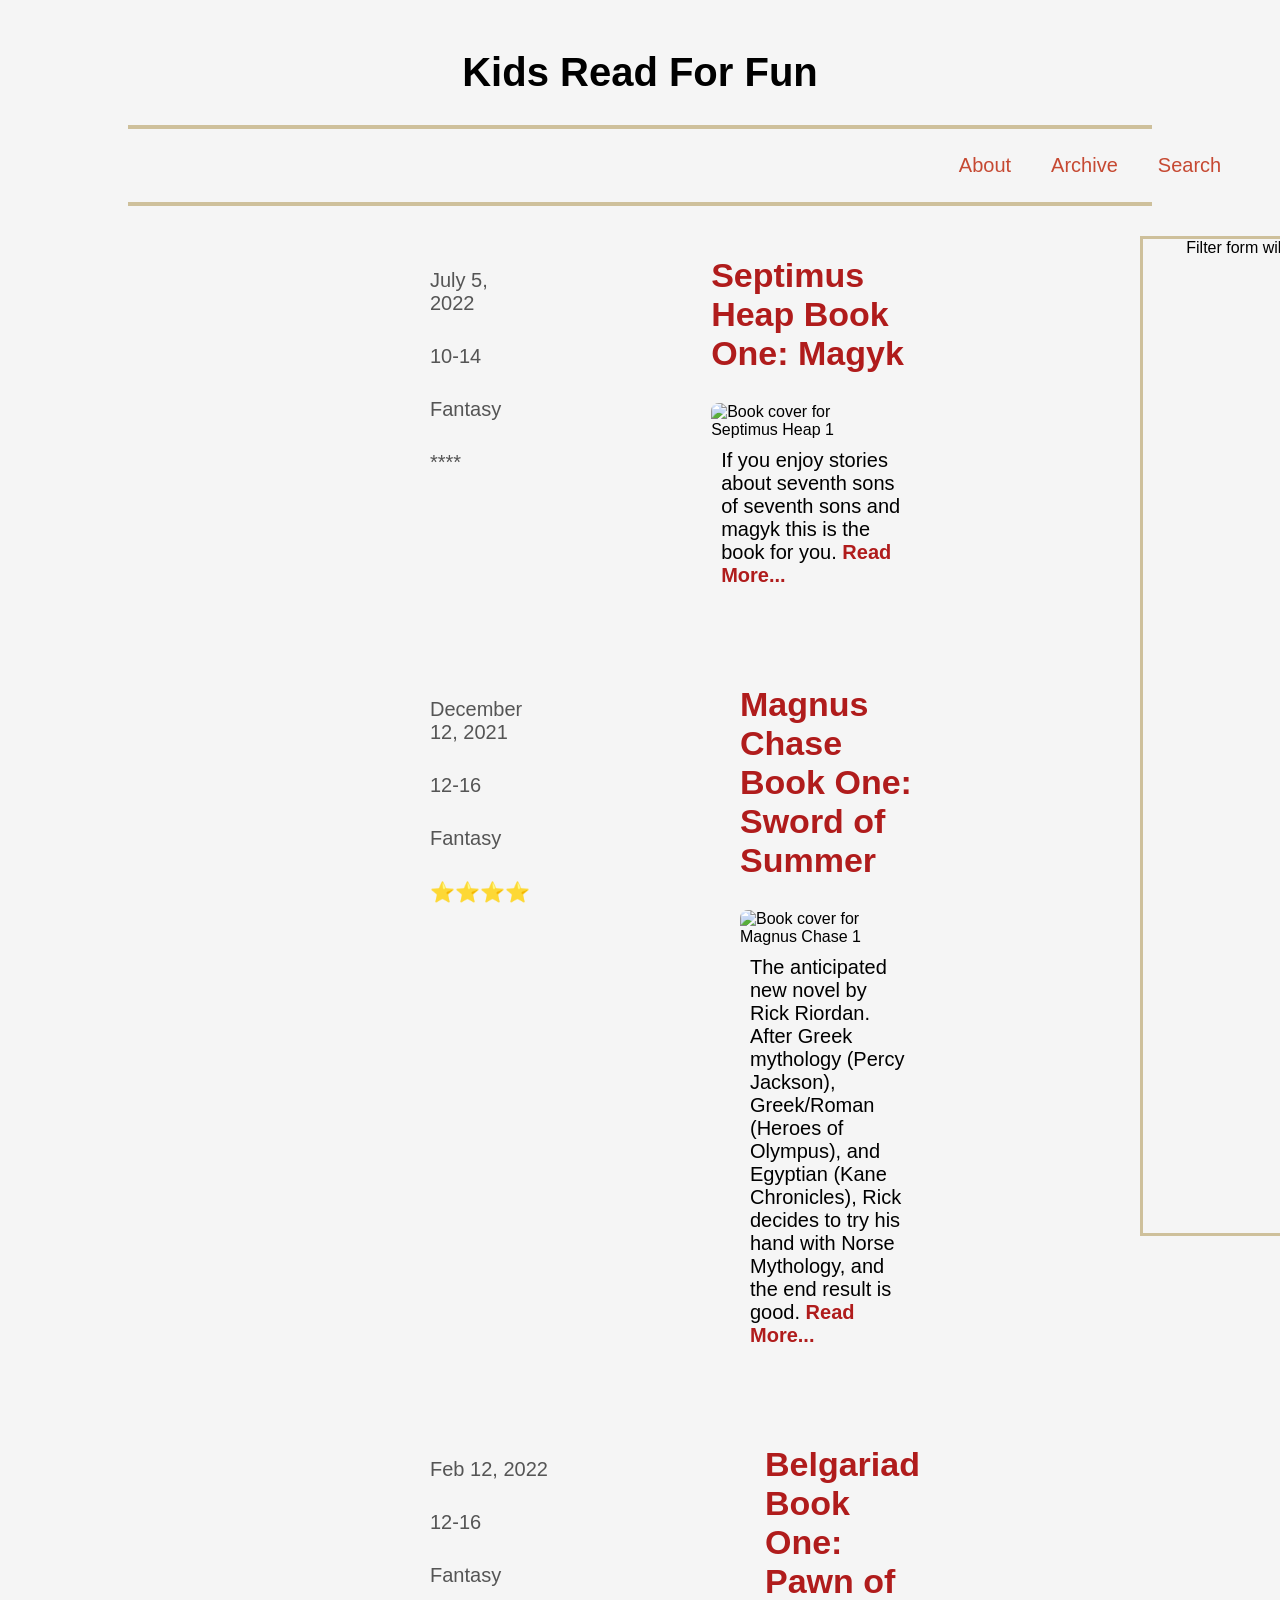
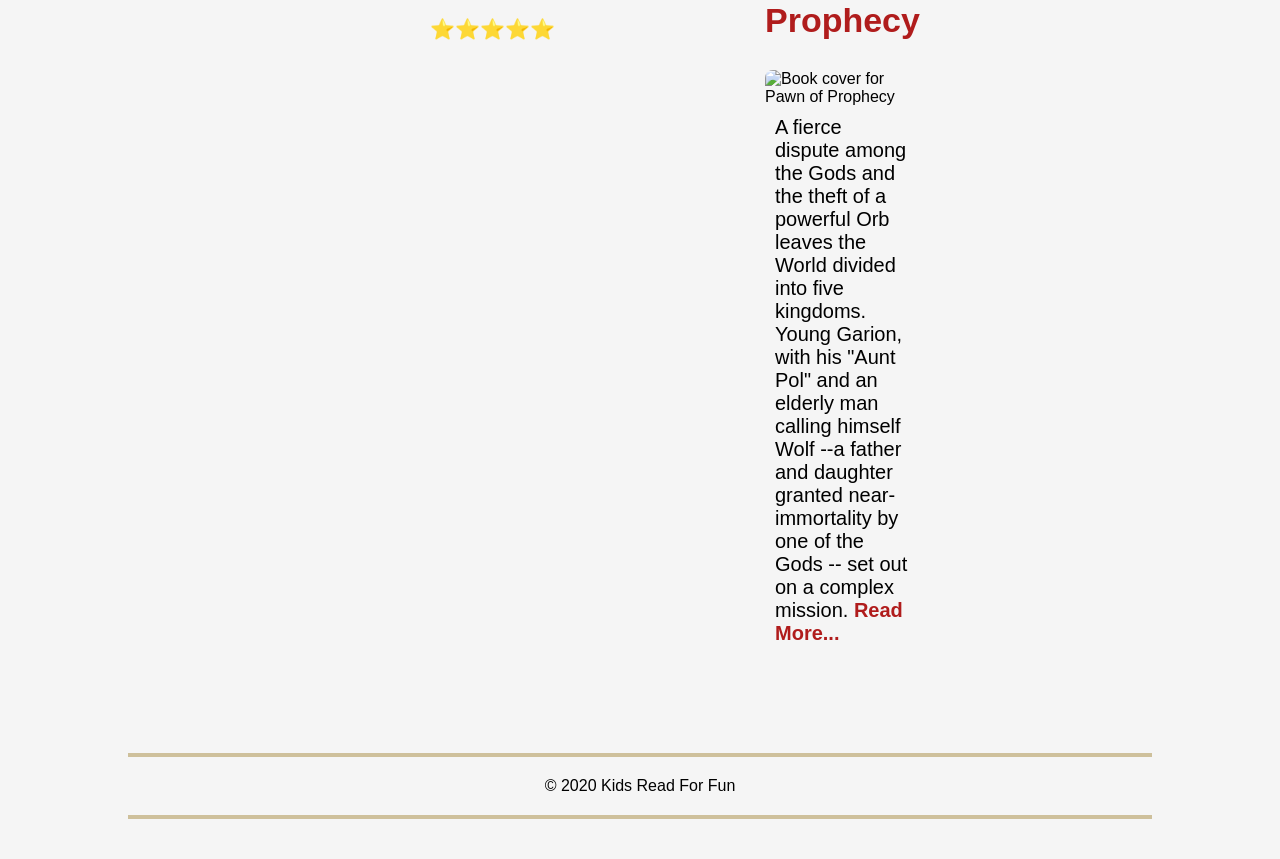
==== blog/index.html @ 591043f9 "Blog created" ====
<!DOCTYPE html>
<html lang="en">
  <head>
    <meta charset="UTF-8" />
    <meta name="viewport" content="width=device-width, initial-scale=1.0" />
    <title>KIds Read For Fun</title>
    <link rel="stylesheet" href="blog.css" />
    <script src="blog.js" defer></script>
  </head>

  <body>
    <header>
      <h1>Kids Read For Fun</h1>
      <hr />
      <nav>
        <ul>
          <li><a href="#About">About</a></li>
          <li><a href="#Archive">Archive</a></li>
          <li><a href="#Search">Search</a></li>
        </ul>
      </nav>
      <hr />
    </header>
    <section class="main-section">
      <p class="Filter">Filter form will go here</p>
      <div class="articles" id="articlesContainer"></div>
    </section>
    <footer>
      <hr />
      <p>&copy; 2020 Kids Read For Fun</p>
      <!--return to top-->
      <!-- <a href="#top">Back to top</a> -->
      <hr />
    </footer>
  </body>
</html>
---- blog/blog.css ----
* {
  margin: 0;
  padding: 0;
  box-sizing: border-box;
  list-style: none;
}

header nav ul li a {
  margin: 0 20px;
  font-size: 20px;
  text-decoration: none;
  color: rgb(198, 73, 50);
}

header nav ul li a:hover {
  color: rgb(109, 101, 101);
}

header nav ul li a:active {
  color: rgb(255, 255, 255);
}

header nav ul li a:focus {
  color: rgb(255, 255, 255);
}

header {
  display: flex;
  flex-direction: column;
  justify-content: space-between;
  align-items: center;
  padding: 20px 10%;
}

header nav ul {
  display: flex;
  flex-direction: row;
  margin: 25px 0px 25px 900px;
}

header h1 {
  font-size: 40px;
  margin: 30px 0;
}

header hr {
  width: 100%;
  border: 2px solid #cec09b;
}

/********************************************/
/********** Articles **********/
/********************************************/

body {
  font-family: Arial, sans-serif;
  margin: 0;
  padding: 0;
  background-color: #f5f5f5;
}

.main-section {
  display: grid;
  grid-template-columns: 1fr 1fr;
  grid-template-rows: 1fr;
  gap: 0px 0px;
  grid-template-areas:
    "articles Filter";
}

.articles {
  grid-area: articles;
}

.Filter {
  grid-area: Filter;
}

#articlesContainer {
  display: flex;
  flex-direction: column;
  align-items: flex-end;
  margin-left: 400px;
}

.article {
  padding: 20px;
  margin-bottom: 20px;
  max-width: 800px;
  width: 100%;
  display: flex;
  justify-content: space-around;
  align-items: baseline;
}

.article img {
  max-width: 300px;
  height: auto;
  border-radius: 8px;
  margin-right: 20px;
}

.article-content {
  display: flex;
  flex-direction: column;
  justify-content: space-between;
  align-items: center;
  margin: 10px 0;
}

.article h2 {
  font-size: 34px;
  margin-bottom: 30px;
  color: #b01c1c;
}

.article p {
  font-size: 20px;
  margin-bottom: 8px;
  padding: 10px;
}

.article p a {
  color: #b01c1c;
  text-decoration: none;
  font-weight: bold;
}

.article-info {
  font-size: 14px;
  color: #555;
  display: flex;
  flex-direction: column;
  justify-content: flex-start;
  margin-right: 200px;
}

.article-info p {
  margin: 0;
  margin-bottom: 10px;
}


.Filter {
  display: flex;
  justify-content: center;
  margin: 10px 200px;
  float: right;
  width: 250px;
  height: 1000px;
  border: 3px solid #cec09b;
}

/********************************************/

footer {
  display: flex;
  flex-direction: column;
  justify-content: space-between;
  align-items: center;
  padding: 20px 10%;
}

footer hr {
  margin: 20px 0;
  width: 100%;
  border: 2px solid #cec09b;
}
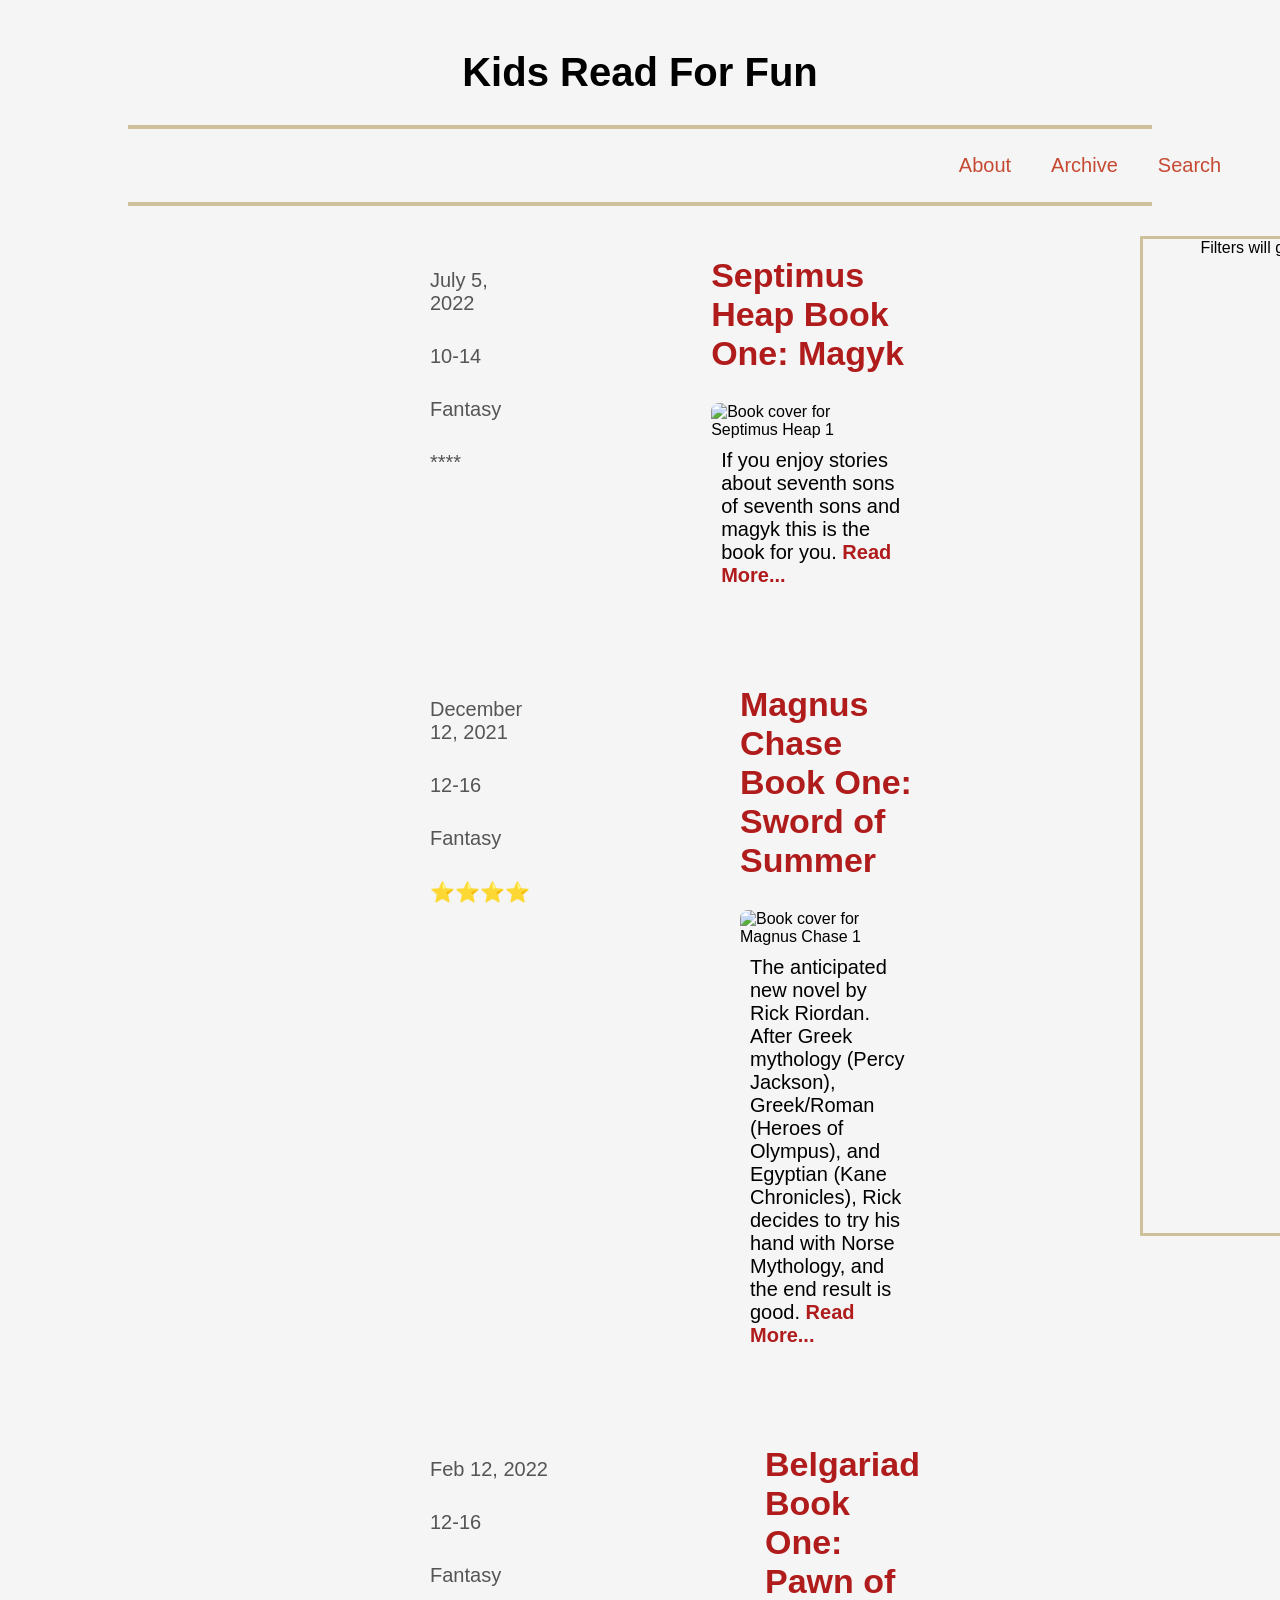
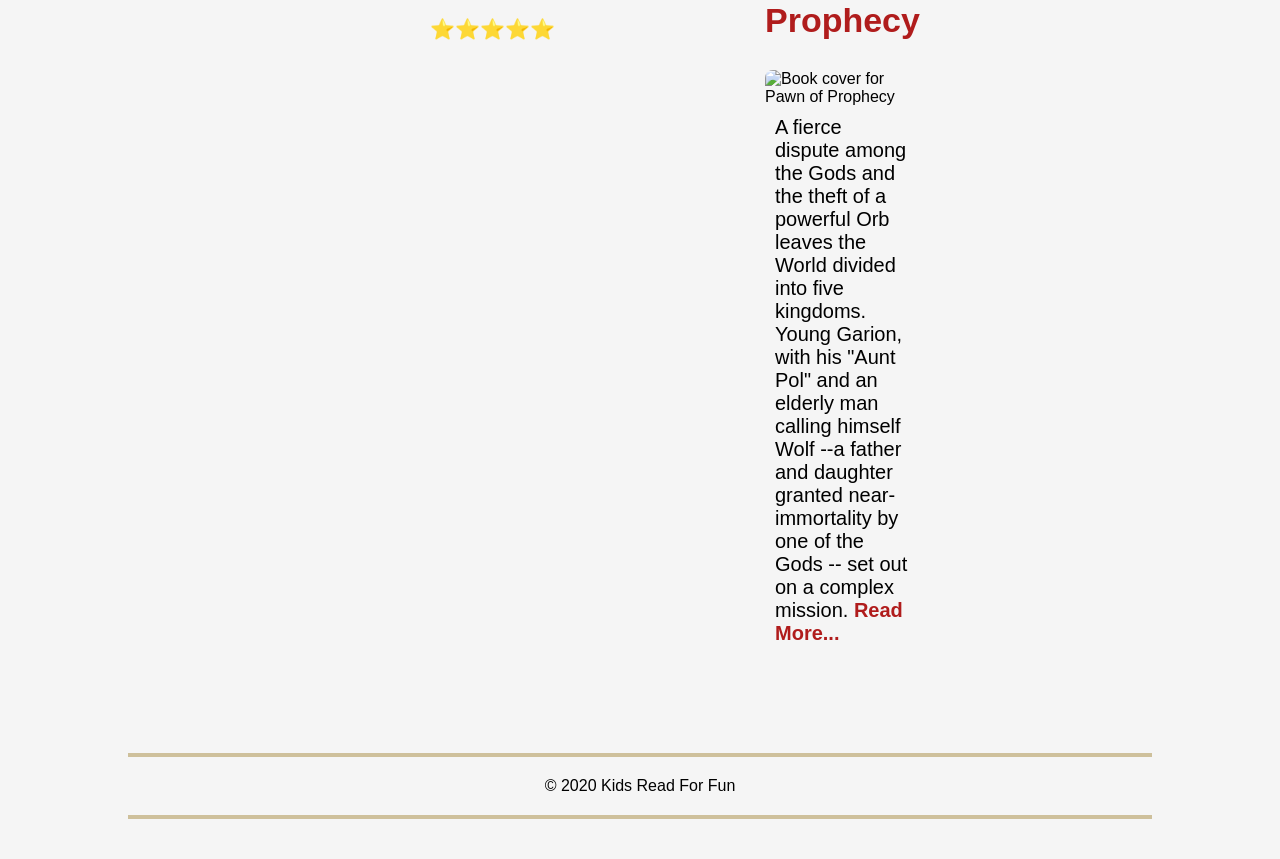
==== commit 474ca432: "changes" ====
--- a/blog/index.html
+++ b/blog/index.html
@@ -3,7 +3,7 @@
   <head>
     <meta charset="UTF-8" />
     <meta name="viewport" content="width=device-width, initial-scale=1.0" />
-    <title>KIds Read For Fun</title>
+    <title>Kids Read For Fun</title>
     <link rel="stylesheet" href="blog.css" />
     <script src="blog.js" defer></script>
   </head>
@@ -22,14 +22,12 @@
       <hr />
     </header>
     <section class="main-section">
-      <p class="Filter">Filter form will go here</p>
+      <p class="Filter">Filters will go here</p>
       <div class="articles" id="articlesContainer"></div>
     </section>
     <footer>
       <hr />
       <p>&copy; 2020 Kids Read For Fun</p>
-      <!--return to top-->
-      <!-- <a href="#top">Back to top</a> -->
       <hr />
     </footer>
   </body>
